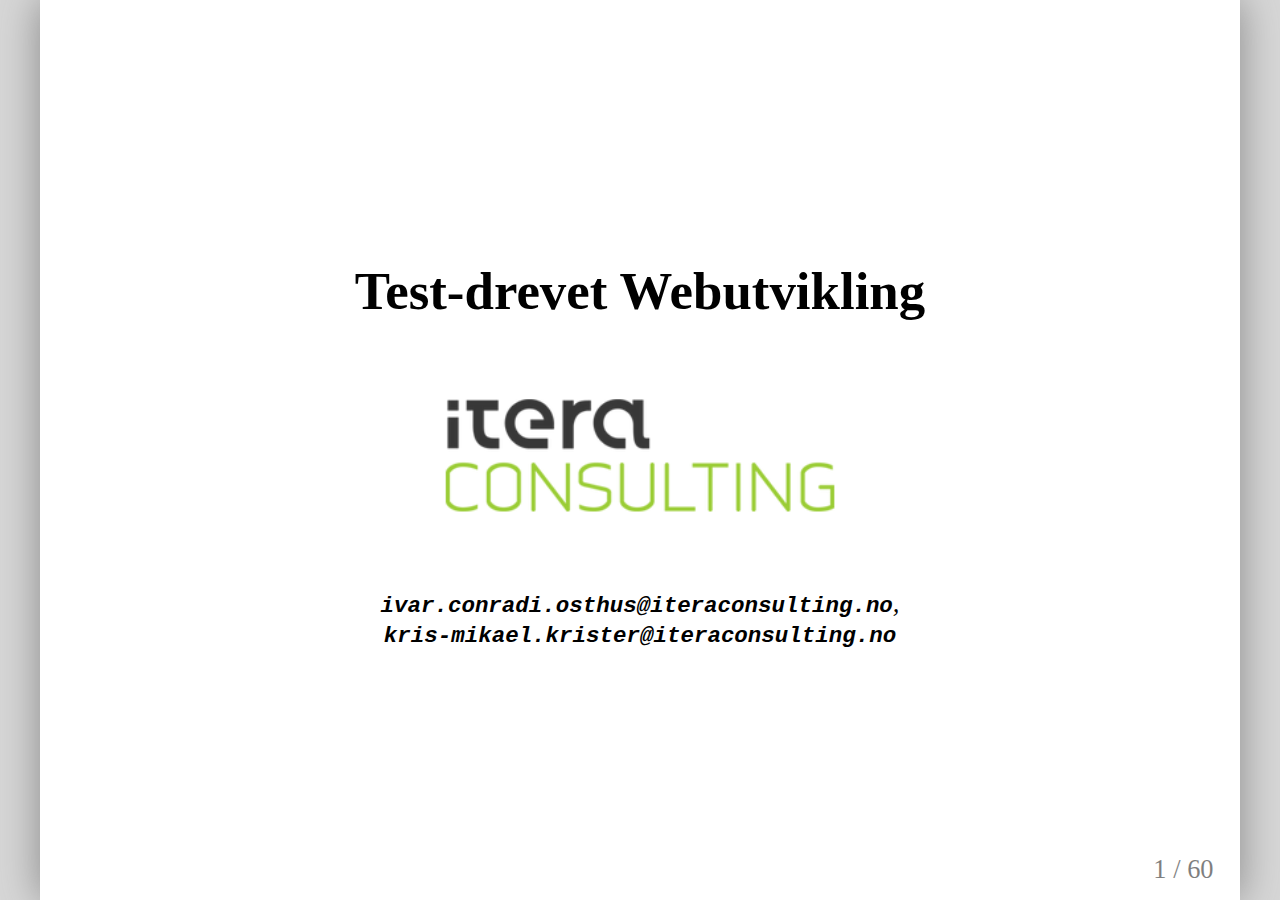
==== slides/index.html @ edf9c487 "corrected typo in iteration 2" ====
<!DOCTYPE html>
<html>
  <head>
    <title>Test-drevet Webutvikling</title>
    <meta http-equiv="Content-Type" content="text/html; charset=UTF-8"/>
    <link rel="stylesheet" type="text/css" href="styles.css" />
    <script src="remark-0.3.1.min.js" type="text/javascript">
      { "highlightStyle": "magula" }
    </script>
    <script src="jquery.min.js" type="text/javascript"></script>
    <script src="countdown.js" type="text/javascript"></script>
    <style type="text/css" media="screen">
      /* Slideshow styles */
    </style>
  </head>
  <body>
    <textarea id="source">

.center.middle
# Test-drevet Webutvikling

<img src="images/itera-stor.png" />

_.tt[ivar.conradi.osthus@iteraconsulting.no],_<br />
_.tt[kris-mikael.krister@iteraconsulting.no]_



---

# Agenda

1. Testing intro
 - Hvorfor tester vi?
 - Flere nivå av testing
2. Play framework
 - Introduksjon til rammeverket
 - Praktisk eksempel
   - Rask presentasjon av Selenium og Selenese
   - Vise Plays ulike testtyper
 - Installasjon og oppsett av første prosjekt
3. Test-driven development
 - Introduksjon til TDD
 - Kodeeksempel
4. Workshop
 - Utfordringer med test-drevet webutvikling
 - Introdusere oppgaven
 - Teste kontrollere
 - Teste modeller
 - Teste perisistering
 - Teste validering
 - Teste viewet  

---

.center.middle
# Testing intro

---

# Hvorfor tester vi?

- **Verifisere at løsningen tilfredsstiller kravene**
 - Bygger vi det vi skal?
- **Sikre at løsningen ikke gjør noe annet enn det vi hadde tenkt**
- **Sikre kodekvalitet**
- **Beskytte koden ved fremtidige endringer**
- **Fungerer som dokumentasjon**


---

# Sikre kodekvalitet
- Verifisere korrekthet kode
- Enklere å teste grenseverdier gjennom tester
- Finne feil/bugs tidligere
- Spare tid og penger
- Gode tester kan indikere et *minimum* av kvalitet
- MEN: vi kan *ikke* teste kvalitet direkte



---

.center.middle
### Det er billig å finne feil tidlig

<img src="images/bugs_tid.png" />

---

# Beskytte koden ved fremtidige endringer
- Gjør det billigere å legge til mer funksjonalitet siden
- Ofte *bieffekter* ved å innføre ny funksjonalitet
- Vi har ikke kontroll på fremtiden
 - Hvilke utviklere som kommer til
 - Hvilken funskjonalitet som skal endres / legges til
- Gode tester gjør det tryggere å refaktorere
 - En mekanisme for å øke kodekvaliteten
 - Forbedre / endre system-design


---

# Fungerer som dokumentasjon

- Hvordan skal koden benyttes?
- Hva har utviklerne tenkt?
- Hvordan instansierer vi opp et objekt?
- Hva er grenseverdiene?

<div class="code">


     @Test
     public void shouldRequirePersonToBeOver18ToBuyBeer() {
       Person p = new Person("ole", 17);
       assertFalse(p.allowedToBuyBeer());
     }

</div>

---

# God testpraksis
- Automatiserte tester
- Raske tester
- Små isolerte tester som verifiserer konkrete funksjoner
- Testene skal kunne kjøres i vilkårlig rekkefølge
- Testene kjøres ved **innsjekk** av ny kode
 - Typisk av en *continous integration server* (CI)

<br />
<div class="moody box">

###Dersom koden er vanskelig å teste er det et tegn på dårlig design...

</div>

---

.center
# Vi ønsker å unngå feil i <u>produksjon</u>
<img src="images/parkometer_fail.jpg" style="height: 70%;" />





---

.center
# Testing i flere nivå

<img src="images/tests.png" />

---

# Enhetstester

<div class="box happy">
###Validerer at *isolerte enheter* i applikasjonen fungerer slik de skal.
</div>

- Tester små biter av koden
- Tester *betinget* funksjonalitet
- *Isolerte* tester. 
- Involverer typisk bare en klasse
- Faker avhengiger via "*mocks*" 
 - F.eks: fake en database basert på API


### Eksempler i WEB-app
- Benyttes til å validere domenemodeller


---

#Enhetstester: eksempel

<div class="code">

    public class FoobarTest{

      @Before
      public void setUp() {
        // Kode som kjøres før hver test
      }

      @Test
      public void shouldSumCorrectly() {
        assertEquals(2, 1+1);
      }
    }
</div>


---

# Funksjonelle tester

<div class="box happy">
###Fokuserer på å teste en spesifikk funksjon i applikasjonen. 
</div>

- Verifiserer at grensesnitt følger kontrakten. 
- Kan fortelle oss at "noe i koden" brakk
- Tester koden på tilsvarende måte som den blir konsumert. 
- Innvolverer typisk flere klasser

### Eksempler i WEB-app
- Teste at kontrollerne håndterer forespørsler korrekt.
- Verifisere at en HTML-form finnes på siden. 
- Ble brukeren redirigert til riktig side?
- Er brukeren autentisert korrekt?

---

# Akseptansetester

<div class="box happy">
### Verifiserer at systemet tilfredsstiller kravene som er satt til løsningen.
</div>

- Tester systemet fra *brukerens* perspektiv
- Høy-nivå tester som verifiserer hele brukerhistorier
- Sikre at systemet løser *kravene* 
- Fokuserer *ikke* på hvordan et krav er løst

### Eksempler i en WEB-applikasjon
- Verifisere at en HTML-form finnes på.
- Verifisere at det er mulig å legge til en kommentar.
- Verifisere at brukeren havner på forsiden etter å lagt til en kommentar.


---

.center.middle
# Play framework

---

- Webrammeverk for java
- Lært av Rails
- Lettvekt
- God testintegrasjon

<br />
<br />

<div class="happy box">
.label[Fordeler]

- Lært fra andres feil
- Inkluderer hele webstacken
- Automatisk rekompilering
- Konvensjon over konfigurasjon
</div>

<div class="angry box">
.label[Ulemper]

- Begrenset dokumentasjon
- Begrenset mengde bibliotek tilgjengelig

</div>

<br />

.center[.big[Så hvorfor har vi valgt Play i dag?]]

---

# Plays arkitektur

.center
<img style="zoom: 0.87" src="images/play_architecture.png" />

---

# Demo

<div class="happy box">
.label[Hva skal til for å starte en webapp i Play?]

1. Installer Java
1. Last ned og unzip .tt[play.zip]
1. Fra kommandolinje: .tt[play new minApplikasjon]
1. .tt[play run minApplikasjon]
1. Time to try!

</div>

    .html
    ├── app
    │   ├── controllers
    │   │   └── Application.java
    │   ├── models
    │   └── views
    │       ├── Application
    │       │   └── index.html
    │       ├── errors
    │       │   ├── 404.html
    │       │   └── 500.html
    │       └── main.html
    ├── ...
    └── test
        ├── Application.test.html
        ├── ApplicationTest.java
        ├── BasicTest.java
        └── data.yml

---

# Oppsett av play

<div class="moody box">
.label[Win]

- Installer .tt[java] hvis du ikke har JDK fra før (ligger på usb)
- Kopier mappa .tt[play] til .tt[c:\dev\play] (fra usb)
- Startmeny &raquo; Run/Kjør &raquo; Skriv .tt[cmd] (og trykk enter)
- Skriv .tt[cd c:\dev\play] (og trykk enter)
- Skriv .tt[play] (og trykk enter), får du ASCII-art tilbake så er alt OK

</div>

<div class="happy box">
.label[Linux/Mac]

- Installer .tt[java] hvis du ikke har JDK fra før (installasjonsbeskrivelse ligger på usb)
- Kopier .tt[play] til hjemmekatalog (fra usb)
- Åpne en terminal, .tt[cd play]
- Kjør .tt[./play], får du ASCII-art tilbake så er alt OK

</div>

<div class="angry box">
.label.problem[Problemer?]

- Java må være installert, Play leter etter java på path eller gjennom variablen .tt[JAVA_HOME]
- Python-issues &raquo; team opp med en annen
- Andre problemer? &raquo; Hør med en av oss

</div>

---

.center.middle
# Test-drevet utvikling

---

# Eksempel

<div class="happy box">

.label[TDD by example]

Vi skal bruke TDD til å implementere metoden .tt[factorial(int n)] i Java. Denne metoden skal regne ut og returnere fakultetet til tallet n som sendes inn som argument til metoden.

*Eksempler:*<br />
.tt[2! = 2 x 1 = 2] <br />
.tt[5! = 5 x 4 x 3x 2 x 1 = 120]
</div>

###Definisjon av fakultet:
<img src="images/factorial.png" />


---

.center
# TDD: en itera*tiv* prosess

<img src="images/tdd-prcoess.png" />


---

# TDD: fordeler
- **Koden får god testdekning**
 - Gir tiltro til at koden er korrekt
 - Koden blir garantert testbar
 - God dokumentasjon
 - Gjør det trygt og enkelt å refaktorere kode
 - Beskytter kode ved fremtidige endringer
- **TDD gir oss hurtig tilbakemelding**
 - Mindre bruk av debugger
 - Gir mulighet til å oppdage feil tidligere
- **Reduserer mengden av "kjekt å ha kode"**
- **Fokus på mindre deler av systemet om gangen**

---

.center
# TDD: ungå waste
<img src="images/balcony.jpg" />

---

#TDD tvinger utvikler til å fokusere på mindre biter av problemet
 - Må fokusere på grensesnitt før kode implementeres
 - Tar små steg i retning av løsningen
 - Oppnår modularisert og fleksibel kode som enkelt lar seg utvide
 - Mindre komplekst enn å designe en hel løsning upfront


---

# TDD: svakheter
- Må skrive mer kode totalt
- Mange tester og høy testdekning gir ikke høyere **kodekvalitet**
 - Kan bare garantere et *minimum* av kvalitet. 
 - Det er kvaliteten på testene (og koden) som er avgjørende
- Er en krevende prosess
 - Vanskelig å skrive gode, små og konkrete tester
 - Tar lengre tid til vi får funksjonalitet?
- Rammeverk og bibliotek legger føringer for løsningens design
 - Vi må ofte tilpasse hvordan vi planlegger designet vårt basert på rammeverk vi bruker. 
- Kan på kort sikt gjøre deg mindre produktiv
 - bruker tid på å løse alle småfeil tidlig. 



---

.center.middle
<div class="happy box">
# Hovedpoenget med TDD er ikke å skrive testene først, men derimot at vi <u>iterere</u> over <u>designet</u> kontinuerlig og stadig gjør små <u>forbedringer</u>.
</div>

---

.center.middle
# Workshop

---

# Utfordringer ved test-drevet webutvikling

<div class="moody box">

  <br />

* Lite kontroll på klientsiden
* Mange avhengigheter nødvendig &raquo; vanskelig å finne generelle test-løsninger
* Integrasjon med database, nettverk, webtjenester

</div>

---

# Introduksjon til oppgave

<div class="happy box">
  .label[Hva vi skal]

1. "Todo"-applikasjon som

 - Gir mulighet for å legge til oppgaver
 - Lister opp oppgavene som er lagt til
1. Funksjonaliteten skal drives frem ved å skrive tester først (TDD)
</div>

<div class="angry box">
  .label[Hva vi _ikke_ skal]

- Lære detaljer i Play
- Bry oss om utseende/styling
- Prøve å implementere mest mulig funksjonalitet

</div>

---

# Opprett applikasjonen

<div class="moody box">

1. Start &raquo; Kjør/Run &raquo; .tt[cmd]
1. .tt[cd c:\dev\play]
1. .tt[play new todo]
1. .tt[play eclipsify todo]
1. I eclipse: File/Import/General/Existing project for å importere prosjektet
1. .tt[play test todo]
1. Åpne .tt[http://localhost:9000] i en nettleser

</div>

---

# Iterasjon 1

<div class="moody box">
.label[Hva skal implementeres?]

- Klassen .tt[models.Todo] skal kunne opprettes med feltene .tt["beskrivelse"] (description) og .tt["prioritet"] (priority). Dette skal lagres i instansen som instansvariabler.
</div>

<div class="moody box">
.label[Tips]

1. Lag en unit-test som lager en .tt["Todo"] og verifiserer at properties blir satt
1. Se at testen feiler
1. Opprett klassen .tt[models.Todo] og implementer nødvendig funksjonalitet i klassens konstruktør

</div>

---

# LF Iterasjon 1


    // Test:
    public class TodoTest extends UnitTest {
      @Test
      public void testThatWeCanCreateTodo() {
        Todo todo = new Todo("beskrivelse", 1); 
    
        assertEquals("beskrivelse", todo.description);    
        assertEquals(1, todo.priority);
      }
    }

<div></div>

    // Implementasjon:
    package models;

    public class Todo {

      public String description;
      public int priority;

      public Todo(String description, int priority) {
        this.description = description;
        this.priority = priority;
      }

    }

---

# Persistering

* Play bruker Hibernate
* Modeller som extender .tt[Model] og blir annotert med .tt[@Entity] lagres til en in-memory-database

# Fixtures

* Testoppsett
* Play tilbyr .tt[Fixtures.deleteDatabase()] for å renske opp mellom hver test

---

# Iterasjon 2

<div class="moody box">
.label[Hva skal implementeres?]

Instanser av modellen - inkludert alle datafelter - skal kunne lagres til database.

</div>

<div class="moody box">
.label[Tips]

- Legg til en ny test i .tt[test/models/TodoTest.java] som lager en .tt[Todo], kaller .tt[save()] på instansen og ser om den har blitt lagret i databasen.
- Fiks feilende test ved å extende modellen med "Model", og annoter klassen med .tt[@Entity]
- Husk at tester skal kjøres i isolasjon, bruk JUnits .tt[@Before] og .tt[Fixtures.deleteDatabase()]

</div>

    @Test // JUnit
    public void shouldPersistTodo() {
      // opprett en todo og deleger lagring til Hibernate ved å kalle save()
      // hent alle todos med Todo.findAll()
      // bruk assertEquals() til å verifisere at antall todos er som forventet
    }

    // Modell:
    @Entity // Hibernate-annotering
    public class Todo extends Model { // Model er en hjelpeklasse fra Play
      // ...
    }

---

# LF Iterasjon 2

    .java
    @Before
    public void setup() {
      Fixtures.deleteDatabase()
    }
  
    @Test
    public void testThatWeCanStoreTodo() {

      Todo todo = new Todo("beskrivelse", 1);
      todo.save();

      List<Todo> todos = Todo.findAll();
      assertEquals(1, todos.size());

      Todo firstTodo = todos.get(0);
      assertEquals("beskrivelse", firstTodo.description);
      assertEquals(1, firstTodo.priority);
    }

<div></div>

    @Entity
    public class Todo extends Model {

    public String description;
    public int priority;

    public Todo(String description, int priority) {
      this.description = description;
      this.priority = priority;
    }


---

# Funksjonelle tester i play

.center
<img style="zoom: 0.87" src="images/functonal.png" />


---


# Iterasjon 3

<div class="moody box">
.label[Hva skal implementeres?]

Vi skal implementere kontrolleren som tilbyr GET på følgende URL: .tt[/todo/add]. 
</div>

<div class="moody box">
.label[Tips]

- Opprett unit-test .tt[test/controller/TodoFunctionalTest.java] som gjør en GET-forespørsel på .tt[/todo/add] og verifiserer at responsen er 200 ok. 
- Sjekk at testen feiler.
- Fiks feilende test ved å opprette en *Todo kontroller* som har en "add" action. 
</div>

<div class="moody box">
.label[Om kontrollere]

- Skal ligge i *controllers* pakken
- Må arve fra *Controller*
- Alle actions skal være **static** i play.
</div>

---

# LF Iterasjon 3
    //Test
    public class TodoFunctionalTest extends FunctionalTest  {
	
	  @Test
      public void shouldReturnOkForAddTodoPage() {
        Response response = GET("/todo/add");
        assertIsOk(response);
      }
    }

<br />

    //Kode
    public class Todo extends Controller {
	  public static void add() {
		render();
	  }
    }

---

# Iterasjon 4

<div class="moody box">
.label[Hva skal implementeres?]

Vi skal implementere en action i todo-kontrolleren som tilbyr POST til følgende URL: .tt[/todo/create] med to parameter inn: *description* og *priority*. 

Metoden skal også opprette en ny *todo* basert på input og lagre den.
</div>

<div class="moody box">
.label[Tips]
 
- Legg til et nytt test-case i .tt[test/controller/TodoFunctionalTest.java] som gjør en POST til .tt[/todo/create]. 
- Sjekk at testen feiler.
- Fiks feilende test.
- Husk at tester skal kjøres i isolasjon, bruk JUnits .tt[@Before] og .tt[Fixtures.deleteDatabase()]
- Du kan verifisere at en TODO ble opprettet ved å hente ut alle todo's via TODO.findAll(). 
</div>

---

# LF Iterasjon 4
    public class TodoFunctionalTest extends FunctionalTest  {	

	  @Before
	  public void setUp() {
		Fixtures.deleteDatabase();
	  }

	  @Test
      public void shouldCreateAndStoreTodo() {
		Map<String, String> params = new HashMap<String, String>();
		
		params.put("description", "En beskrivelse");
		params.put("priority", "1"); 
		
		POST("/todo/create", params);
        	        
		assertEquals(1, Todo.findAll().size());	        	        
      }
    }
<br />

    public class Todo extends Controller {	
	  public static void create(String description, int priority) {
		models.Todo todo = new models.Todo(description, priority);
        todo.save();		
	  }
    }

---

# Iterasjon 5

<div class="moody box">
.label[Hva skal implementeres?]

Vi ønsker at det skal finnes en index-action på todo-kontrolleren slik at løsningen vår svarer på "todo/index". 

</div>
<div class="moody box">
.label[Tips]

* Dette er en funksjonell test 
</div>

---

# LF Iterasjon 5
    public class TodoFunctionalTest extends FunctionalTest  {	


	  @Test
      public void shoulGetTodoIndex() {
        Response response = GET("/todo/index");	        	       
        assertIsOk(response);      	        
      }
    }
<br />

    public class Todo extends Controller {	
	  public static void index() {
		//No code yet
	  }

---




# Iterasjon 6

<div class="moody box">
.label[Hva skal implementeres?]

Vi skal viderutvikle create-metoden slik at den redirecter oss til .tt[/todo/index] etter at vi har opprettet en ny *todo*. 
</div>

<div class="moody box">
.label[Tips]
 
- ved å kalle en annen metode i kontrolleren vil Play utføre en redirect for oss. 
</div>

---

# LF Iterasjon 6
    @Test
    public void shouldRedirectAfterStoringTodo() {
		Map<String, String> params = new HashMap<String, String>();
		
		params.put("description", "En beskrivelse");
		params.put("priority", "1"); 

        Response response = POST("/todo/create", params);
        
        assertHeaderEquals("Location", "/todo/index", response);	
    }
<br />

    public static void create(String description, int priority) {
		models.Todo todo = new models.Todo(description, priority);		
		todo.save();
		index();
	}

---

# Selenium

* Automatisering av nettlesere
* Play tar i bruk dette for akseptansetesting og testing av view
* Selenium bruker "Selenese" som språk, vi bruker et minimalt subsett i dag
* Bruk enkelt-quote (') og ikke vanlig quote (")

<div></div>

    .html
    open('/en_url')
    assertTitle('tittel')
    assertElementPresent('css=cssSelector')

---

# Iterasjon 7

<div class="moody box">
.label[Hva skal implementeres?]

* Når jeg åpner .tt[/todo/add] skal tittel på siden være "Legg til en todo"
</div>

<div class="moody box">
.label[Tips]

- Selenium egner seg til testing av HTML-respons, opprett derfor .tt[test/Todo.test.html]
- Ta en titt på Selenese sin .tt[assertTitle()]
- Kjør testen via .tt[http://localhost:9000/@tests]
- Fiks feilende test (opprett et view i .tt[app/views/todo/add.html])

</div>

    // fil: test/Application.test.html
    #{selenium}
        // Open the home page, and check that no error occured
        open('/')
        assertNotTitle('Application error')
    #{/selenium}

---

# LF Iterasjon 7

    // Test
    #{selenium}
      // Open page, and check that no error occured
      open('/todo/add')
      assertTitle('Add Todo')
    #{/selenium}


<div></div>

    .html
    // Implementasjon:
    #{extends 'main.html' /}
    #{set title:'Add Todo' /}

---


# DOM-Selectors i selenium

* Hva er DOM?
* Hva er en selector?
* Vis!

<div></div>
<div class="aDiv"></div>
<div id="myDiv"></div>

    .javascript
    css=div
    css=div.aDiv
    css=div#myDiv

---

# Iterasjon 8

<div class="moody box">
.label[Hva skal implementeres?]

- Når jeg åpner .tt[/todo/add] skal jeg bli presentert med en form som har input-elementer for .tt["beskrivelse"] og .tt["prioritet"]
- Formen skal poste til .tt[/todo/create] og ha en submit-knapp
</div>

<div class="moody box">
.label[Tips]

- Selenium egner seg til testing av HTML-respons, så fortsett på .tt[test/Todo.test.html]
- .tt[assertElementPresent('css=cssSelector')] kan brukes til å kreve at HTML-elementer er tilstede
- Kjør testen via .tt[http://localhost:9000/@tests]
- Fiks feilende test (oppdater view)

</div>

    .html
    <form action="/my/action" method="POST" id="myForm" class="aForm"></form>

Et form-element som over kan hentes med følende css-selectors:

    .html
    'css=form',  'css=form.aForm',  'css=#myForm',  'css=form#myForm', 
    'css=form[method=POST]'



---

# LF Iterasjon 8

    // Test
    #{selenium}
      // Check that content contains a form
      open('/todo/add')
      verifyElementPresent('css=form')
      verifyElementPresent('css=input#description')
      verifyElementPresent('css=input#priority')
      verifyElementPresent('css=input[type=submit]')
    #{/selenium}

<div></div>

    .html
    // Implementasjon:

    <h1>Legg til en ny TODO:</h1>
    <form action="/todo/create" method="POST">
      <label for="description">Beskrivelse</label>
      <input id="description" name="description" />

      <br />

      <label for="priority">Prioritet</label>
      <input id="priority" name="priority" type="number" />

      <br />

      <input type="submit" />
    </form> 

---

# Iterasjon 9

<div class="moody box">
.label[Hva skal implementeres?]

* Når man åpner .tt[/todo/index] skal man få listen over eksisterende todos

</div>

<div class="moody box">
.label[Tips]

* Selenium passer til denne testen
* Fixtures kan brukes til å mocke test-data
* Man trenger en index-metode i Todo-kontrolleren som leverer alle Todos til viewet

</div>

---

# LF Iterasjon 9

    // Test
    #{fixture delete:'all', load:'data.yml' /}
    #{selenium}
      open('/todo/index')
      verifyText('css=li:nth-child(1)', 'Viktig todo*')
      verifyText('css=li:nth-child(2)', 'Lala en kulere beskrivelse*')
      verifyText('css=li:nth-child(6)', 'Lala en kul beskrivels*')
    #{/selenium}

<div></div>

    .html
    // Implementasjon:
    #{extends 'main.html' /}
    #{set title:'List todo' /}

    <h1>Liste over planlagte oppgaver:</h1>

    <ul>
      #{list items:todos, as:'todo'}
      <li class="ui-state-default">${todo.description} - ${todo.priority}</li>
      #{/list}
    </ul>

---

# Iterasjon 10

<div class="moody box">
.label[Hva skal implementeres?]

Vi ønsker å kreve at todo-er som opprettes har en beskrivelse. 

</div>
<div class="moody box">
.label[Tips]

* En funksjonell test passer her.
* Benytt @Required anotering i models
* Man trenger en index-metode i Todo-kontrolleren som leverer alle Todos til viewet
* Har en lagre-funksjon i Play som validerer og lagrer: .tt[todo.validateAndSave()]
* Vi må også verifisere at requesten blir redirgert tilbake til .tt[/todo/add]
</div>

---

# LF Iterasjon 10

    @Test
    public void shouldRequireDescription() {
		Map<String, String> params = new HashMap<String, String>();

		params.put("priority", "1"); 

        Response response = POST("/todo/create", params);	        
        assertHeaderEquals("Location", "/todo/add", response);	        	        
    }

    //Kontroller
    public static void create(String description, int priority) {
		models.Todo todo = new models.Todo(description, priority);
				
		if (!todo.validateAndSave()) {
			validation.keep();
			add();
		}		
		index();
	}

    //Modell
    @Entity
    public class Todo  extends Model {

	  @Required
	  public String description;
      ...


---

# Iterasjon 11

<div class="moody box">
.label[Hva skal implementeres?]

* Når det er feilmeldinger i skjemaet skal disse vises til brukeren i en liste

</div>

<div class="moody box">
.label[Tips]

* .tt[http://www.playframework.org/documentation/1.2.4/tags#errors]

</div>

---

# LF Iterasjon 11

    // Test
    #{selenium}
      // Verify that error's are showed.
      open('/todo/add')
      type('css=input#description', '')
      type('css=input#priority', '')
      clickAndWait('css=input[type=submit]')
    
      verifyTextPresent('Error')    
    #{/selenium}

<div></div>

    .html
    // Implementasjon:
    #{extends 'main.html' /}
    #{set title:'Add Todo' /}

    #{ifErrors}
      <h1>Error…</h1>
 
      #{errors}
        <li>${error}</li>
      #{/errors}
   
    #{/ifErrors}

    <h1>Legg til en ny TODO:</h1>
    
    <!-- resten av "add.html" her -->

---

# Ressurser

1. Test Driven Development: By Example - Kent Beck
2. Introduction to Test Driven Development 
 - http://www.agiledata.org/essays/tdd.html
3. The Three Laws of TDD - Uncle Bob
 - http://butunclebob.com/ArticleS.UncleBob.TheThreeRulesOfTdd
4. http://en.wikipedia.org/wiki/Test-driven_development


---

.center.middle
# Takk for oss!
<img src="images/IC_logo2.jpg" style="width:150px;" />
<br /><br />
(Slideshow was created using [remark](http://github.com/gnab/remark).)

    </textarea>
    <div id="slideshow"></div>

  </body>
</html>
---- slides/styles.css ----
body {
  font-family: Ubuntu;
}

code {
  -webkit-border-radius: 7px;
  -moz-border-radius: 7px;
  border-radius: 7px;
  padding: 9px;
}

.label {
  -webkit-border-radius: 4px;
  -moz-border-radius: 4px;
  border-radius: 4px;
  padding: 3px 5px 4px;
  color: white;
  font-weight: bold;
  text-transform: uppercase;
  white-space: nowrap;
  font-size: 0.75em;
  left: 10px;
  top: -15px;
  position: relative;
}

div.box p, div.box ul {
  position: relative;
  top: -20px;
}

.box.moody .label {
  background-color: #F89406;
}

.box.happy .label {
  background-color: #46A546;
}

.box.angry .label {
  background-color: #C43C35;
}

div.box, code {
  -webkit-border-radius: 4px;
  -moz-border-radius: 4px;
  border-radius: 4px;
  padding: 0 5px;
  border: 1px solid #ccc;
  margin-bottom: 25px;
  font-size: 0.9em;
}

.angry {
  background-color: #FFD7D5;
  border-color: #C43C35;
}

.happy {
  background-color: #C0E0C0;
  border-color: #46a546;
}

.moody {
  background-color: #FFECD1;
  border-color: #F89406;
}

.clock {
  position: absolute;
  left: 5px;
  bottom: 5px;
  width: 60px;
  text-align: center;
  font-size: 0.7em;
}

li {
  margin-bottom: 4px;
}

li li {
  font-size: 0.89em;
  color: #252525;
}

.tt {
  font-family: courier;
  font-weight: bold;
  font-size: 0.85em;

}

.red {
  color: #fa0000;
}

.small {
  font-size: 0.5em;
}

.big {
  font-size: 1.2em;
}

.footnote {
  position: absolute;
  bottom: 3em;
}
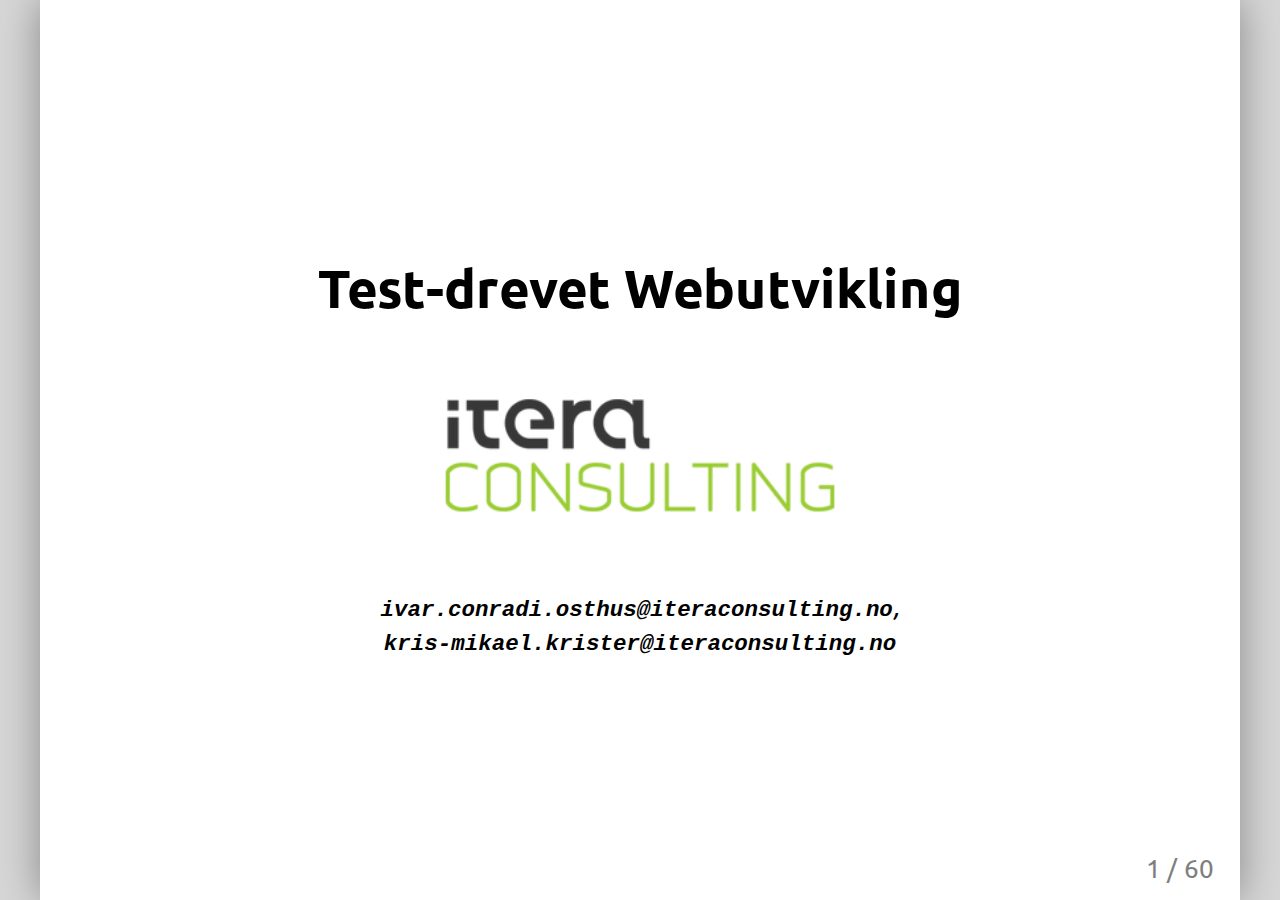
==== commit 797ded54: "using google for ubuntufont" ====
--- a/slides/index.html
+++ b/slides/index.html
@@ -12,6 +12,7 @@
     <style type="text/css" media="screen">
       /* Slideshow styles */
     </style>
+    <link href='http://fonts.googleapis.com/css?family=Ubuntu' rel='stylesheet' type='text/css'>
   </head>
   <body>
     <textarea id="source">
@@ -206,7 +207,7 @@
 - Verifiserer at grensesnitt følger kontrakten. 
 - Kan fortelle oss at "noe i koden" brakk
 - Tester koden på tilsvarende måte som den blir konsumert. 
-- Innvolverer typisk flere klasser
+- Involverer typisk flere klasser
 
 ### Eksempler i WEB-app
 - Teste at kontrollerne håndterer forespørsler korrekt.
@@ -283,10 +284,11 @@
 <div class="happy box">
 .label[Hva skal til for å starte en webapp i Play?]
 
-1. Installer Java
+1. Sørg for at en Java JDK er installert
 1. Last ned og unzip .tt[play.zip]
-1. Fra kommandolinje: .tt[play new minApplikasjon]
+1. Fra kommandolinje, skriv: .tt[play new minApplikasjon]
 1. .tt[play run minApplikasjon]
+1. .tt[play eclipsify minApplikasjon]
 1. Time to try!
 
 </div>
@@ -315,7 +317,7 @@
 # Oppsett av play
 
 <div class="moody box">
-.label[Win]
+.label[Windows]
 
 - Installer .tt[java] hvis du ikke har JDK fra før (ligger på usb)
 - Kopier mappa .tt[play] til .tt[c:\dev\play] (fra usb)
@@ -567,7 +569,7 @@
 .label[Tips]
 
 - Legg til en ny test i .tt[test/models/TodoTest.java] som lager en .tt[Todo], kaller .tt[save()] på instansen og ser om den har blitt lagret i databasen.
-- Fiks feilende test ved å extende modellen med "Model", og annoter klassen med .tt[@Entity]
+- Fiks feilende test ved å extende modellen med "Model", og annoter klassen med .tt[@Entity] (.tt[javax.persistence.Entity])
 - Husk at tester skal kjøres i isolasjon, bruk JUnits .tt[@Before] og .tt[Fixtures.deleteDatabase()]
 
 </div>
@@ -639,13 +641,14 @@
 <div class="moody box">
 .label[Hva skal implementeres?]
 
-Vi skal implementere kontrolleren som tilbyr GET på følgende URL: .tt[/todo/add]. 
+Vi skal implementere en Todo-kontroller som tilbyr GET på følgende URL: .tt[/todo/add]. 
 </div>
 
 <div class="moody box">
 .label[Tips]
 
 - Opprett unit-test .tt[test/controller/TodoFunctionalTest.java] som gjør en GET-forespørsel på .tt[/todo/add] og verifiserer at responsen er 200 ok. 
+- Husk at testen skal arve fra .tt[FunctionalTest]. Da vil du få en "GET" methode tilgjengelig som gjør det enkelt å simulere "GET" forespørsler. 
 - Sjekk at testen feiler.
 - Fiks feilende test ved å opprette en *Todo kontroller* som har en "add" action. 
 </div>
@@ -878,16 +881,13 @@
 
 * Hva er DOM?
 * Hva er en selector?
-* Vis!
-
-<div></div>
-<div class="aDiv"></div>
-<div id="myDiv"></div>
+
+<img src="images/dom.png" />
 
     .javascript
     css=div
-    css=div.aDiv
-    css=div#myDiv
+    css=div.eple
+    css=div#banan
 
 ---
 
